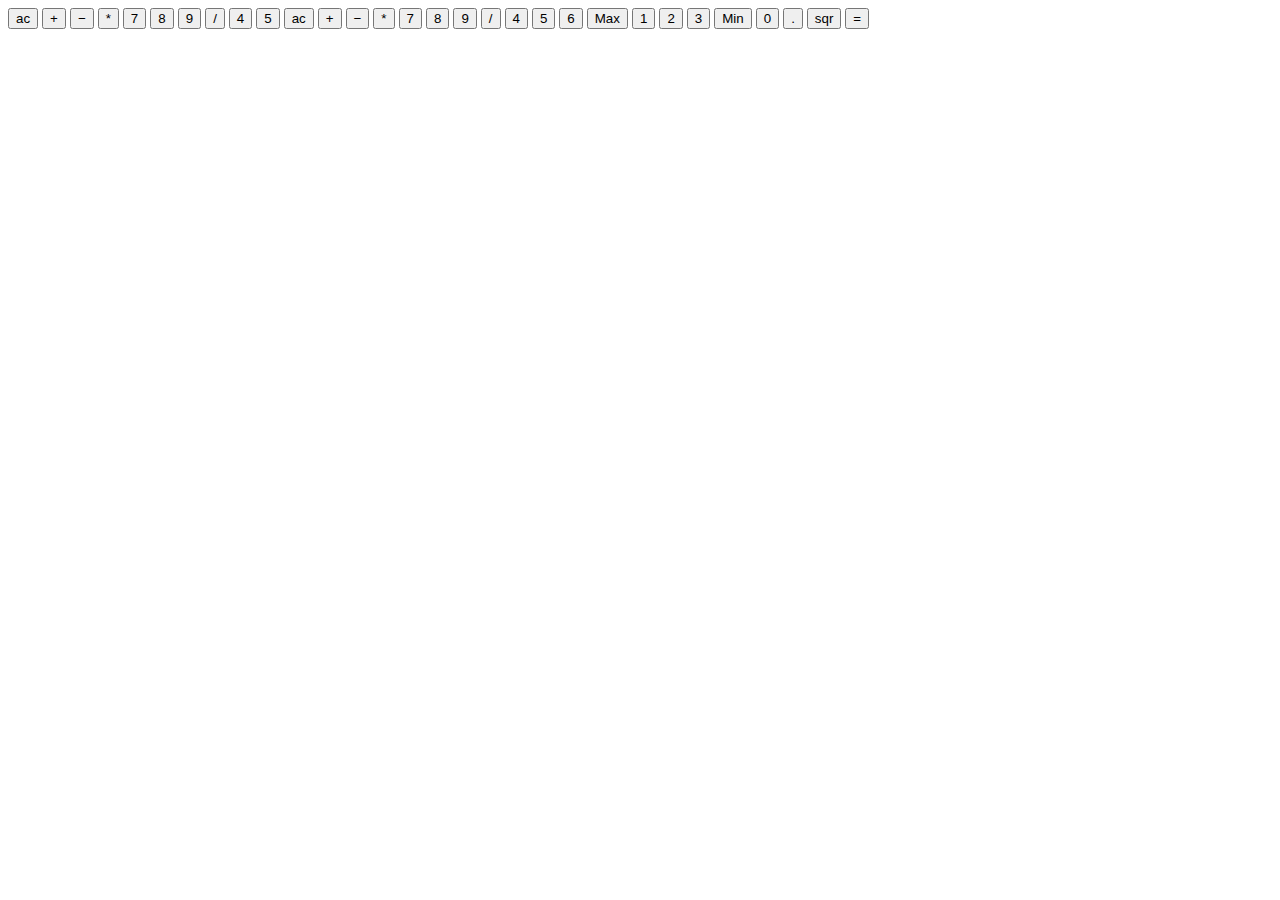
==== Calculator/index.html @ be40e33d "modufied  calculator ui" ====
<!DOCTYPE html>
<html lang="en">

<head>
    <meta charset="UTF-8">
    <meta name="viewport" content="width=device-width, initial-scale=1.0">
    <link rel="stylesheet" href="./asset/style/style.css">

    <title>Document</title>
</head>

<body>
    <div class="calculator-card">
        <div class="output">
            <div class="priviosop"></div>
            <div class="curentop"></div>
        </div>
        <button type="button" class="delletall">ac</button>
        <button type="button" class="operator btn btn-info">+</button>
        <button type="button" class="operator btn btn-info">&minus;</button>

        <button type="button" class="operator btn btn-info">*</button>
        <button type="button" value="7" class="btn btn-light waves-effect">7</button>
        <button type="button" value="8" class="btn btn-light waves-effect">8</button>

        <button type="button" value="9" class="btn btn-light waves-effect">9</button>
        <button type="button" value="4" class="btn btn-light waves-effect">/</button>
        <button type="button" value="5" class="btn btn-light waves-effect">4</button>
        <button type="button" value="6" class="btn btn-light waves-effect">5</button>


        <button type="button" class="delletall">ac</button>
        <button type="button" class="operator btn btn-info">+</button>
        <button type="button" class="operator btn btn-info">&minus;</button>

        <button type="button" class="operator btn btn-info">*</button>
        <button type="button" value="7" class="btn btn-light waves-effect">7</button>
        <button type="button" value="8" class="btn btn-light waves-effect">8</button>

        <button type="button" value="9" class="btn btn-light waves-effect">9</button>
        <button type="button" value="4" class="btn btn-light waves-effect">/</button>
        <button type="button" value="5" class="btn btn-light waves-effect">4</button>
        <button type="button" value="6" class="btn btn-light waves-effect">5</button>


        <button type="button" value="1" class="btn btn-light waves-effect">6</button>
        <button type="button" value="2" class="btn btn-light waves-effect">Max</button>
        <button type="button" value="3" class="btn btn-light waves-effect">1</button>
        <button type="button" value="0" class="btn btn-light waves-effect">2</button>
        <button type="button" class="decimal function btn btn-secondary">3</button>


        <button type="button" value="1" class="btn btn-light waves-effect">Min</button>
        <button type="button" value="2" class="btn btn-light waves-effect">0</button>
        <button type="button" value="3" class="btn btn-light waves-effect">.</button>
        <button type="button" class="equal-sign operator btn btn-default">sqr</button>
        <button type="button" class="equal-sign operator btn btn-default" value="=">=</button>

    </div>
    <script src="./asset/js/calc.js"></script>
</body>

</html>
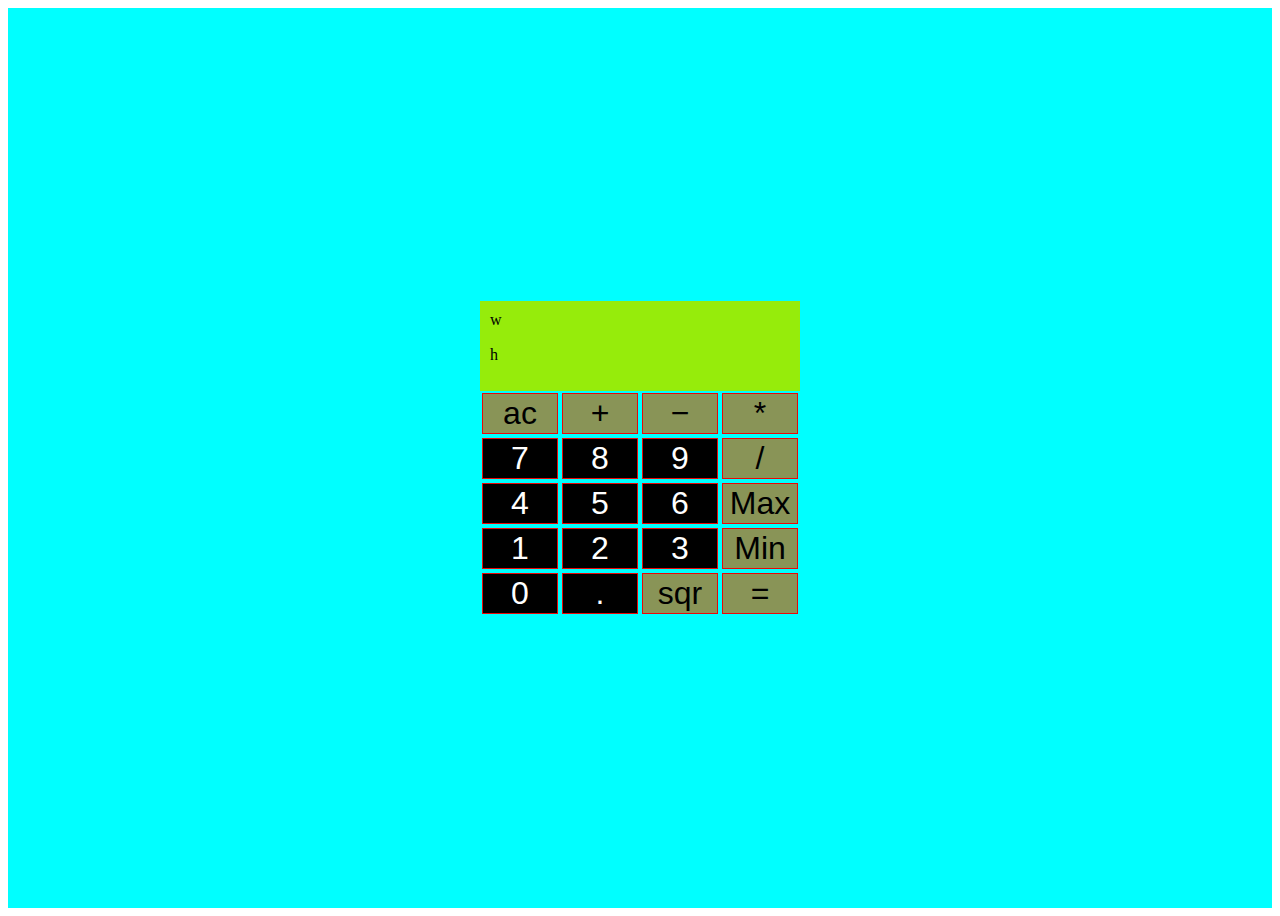
==== commit fd603d30: "Styeling the ui" ====
--- a/Calculator/index.html
+++ b/Calculator/index.html
@@ -10,51 +10,40 @@
 </head>
 
 <body>
-    <div class="calculator-card">
-        <div class="output">
-            <div class="priviosop"></div>
-            <div class="curentop"></div>
+    <div class=" calculator-grid">
+        <div class="row " id="output">
+            <div class="previousop ">w</div>
+            <div class="currentop">h</div>
         </div>
-        <button type="button" class="delletall">ac</button>
-        <button type="button" class="operator btn btn-info">+</button>
-        <button type="button" class="operator btn btn-info">&minus;</button>
-
-        <button type="button" class="operator btn btn-info">*</button>
-        <button type="button" value="7" class="btn btn-light waves-effect">7</button>
-        <button type="button" value="8" class="btn btn-light waves-effect">8</button>
-
-        <button type="button" value="9" class="btn btn-light waves-effect">9</button>
-        <button type="button" value="4" class="btn btn-light waves-effect">/</button>
-        <button type="button" value="5" class="btn btn-light waves-effect">4</button>
-        <button type="button" value="6" class="btn btn-light waves-effect">5</button>
 
 
-        <button type="button" class="delletall">ac</button>
-        <button type="button" class="operator btn btn-info">+</button>
-        <button type="button" class="operator btn btn-info">&minus;</button>
 
-        <button type="button" class="operator btn btn-info">*</button>
-        <button type="button" value="7" class="btn btn-light waves-effect">7</button>
-        <button type="button" value="8" class="btn btn-light waves-effect">8</button>
+        <button class="delletall">ac</button>
+        <button type="button" class="operator">+</button>
+        <button type="button" class="operator ">&minus;</button>
 
-        <button type="button" value="9" class="btn btn-light waves-effect">9</button>
-        <button type="button" value="4" class="btn btn-light waves-effect">/</button>
-        <button type="button" value="5" class="btn btn-light waves-effect">4</button>
-        <button type="button" value="6" class="btn btn-light waves-effect">5</button>
+        <button type="button" class="operator">*</button>
+        <button type="button" value="7" class="number">7</button>
+        <button type="button" value="8" class="number">8</button>
+
+        <button type="button" value="9" class="number">9</button>
+        <button type="button" value="4" class=" operator ">/</button>
+        <button type="button" value="5" class="number ">4</button>
+        <button type="button" value="6" class="number ">5</button>
 
 
-        <button type="button" value="1" class="btn btn-light waves-effect">6</button>
-        <button type="button" value="2" class="btn btn-light waves-effect">Max</button>
-        <button type="button" value="3" class="btn btn-light waves-effect">1</button>
-        <button type="button" value="0" class="btn btn-light waves-effect">2</button>
-        <button type="button" class="decimal function btn btn-secondary">3</button>
+        <button type="button" value="1" class="number ">6</button>
+        <button type="button" value="2" class="operator ">Max</button>
+        <button type="button" value="3" class="number ">1</button>
+        <button type="button" value="0" class="number">2</button>
+        <button type="button" class="number ">3</button>
 
 
-        <button type="button" value="1" class="btn btn-light waves-effect">Min</button>
-        <button type="button" value="2" class="btn btn-light waves-effect">0</button>
-        <button type="button" value="3" class="btn btn-light waves-effect">.</button>
-        <button type="button" class="equal-sign operator btn btn-default">sqr</button>
-        <button type="button" class="equal-sign operator btn btn-default" value="=">=</button>
+        <button type="button" value="1" class="operator ">Min</button>
+        <button type="button" value="2" class="number ">0</button>
+        <button type="button" value="3" class="number ">.</button>
+        <button type="button" class="sqr ">sqr</button>
+        <button type="button" class="equal " value="=">=</button>
 
     </div>
     <script src="./asset/js/calc.js"></script>
--- a/Calculator/asset/style/style.css
+++ b/Calculator/asset/style/style.css
@@ -0,0 +1,39 @@
+.calculator-grid {
+    display: grid;
+    background-color: aqua;
+    justify-content: center;
+    align-content: center;
+    height: 100vh;
+    grid-template-columns: repeat(4, 80px);
+}
+
+.calculator-grid>button {
+    outline: none;
+    font-size: 2rem;
+    border: 1px solid rgb(233, 9, 9);
+    background: rgb(137, 148, 87);
+    margin: 2px;
+}
+
+#output {
+    padding: 10px;
+    grid-column: 1/-1;
+    background: rgb(150, 236, 11);
+    height: 70px;
+    display: grid;
+    align-self: flex-end;
+    float: right;
+}
+
+.output>.previousop {
+    color: rgb(129, 125, 125);
+}
+
+.output>.currentop {
+    color: white;
+}
+
+.calculator-grid>.number {
+    color: white;
+    background: #000;
+}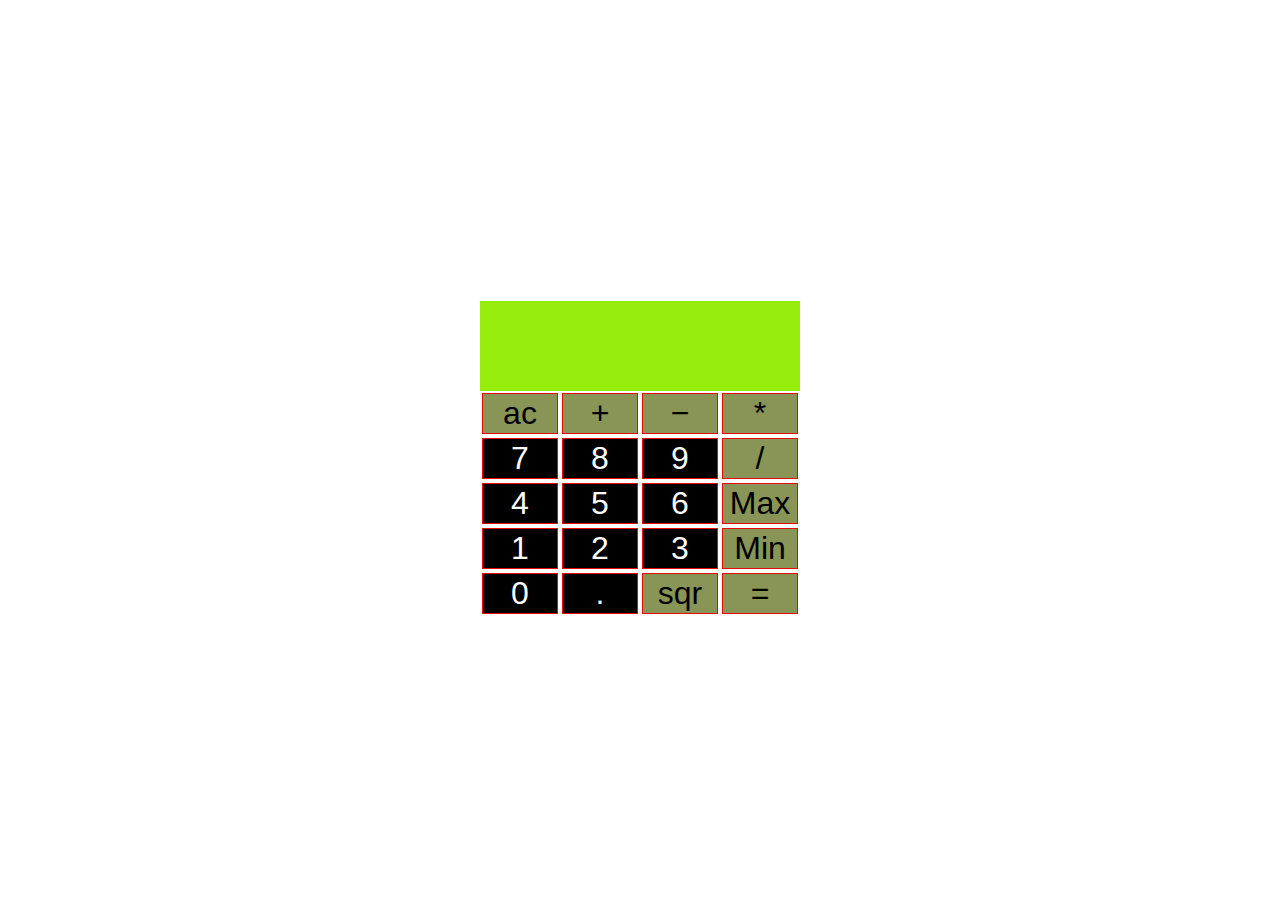
==== commit 6b83575e: "Function and method declartion for the number and inputs" ====
--- a/Calculator/index.html
+++ b/Calculator/index.html
@@ -12,8 +12,8 @@
 <body>
     <div class=" calculator-grid">
         <div class="row " id="output">
-            <div class="previousop ">w</div>
-            <div class="currentop">h</div>
+            <div class="previousop "></div>
+            <div class="currentop"></div>
         </div>
 
 
--- a/Calculator/asset/style/style.css
+++ b/Calculator/asset/style/style.css
@@ -1,6 +1,5 @@
 .calculator-grid {
     display: grid;
-    background-color: aqua;
     justify-content: center;
     align-content: center;
     height: 100vh;
